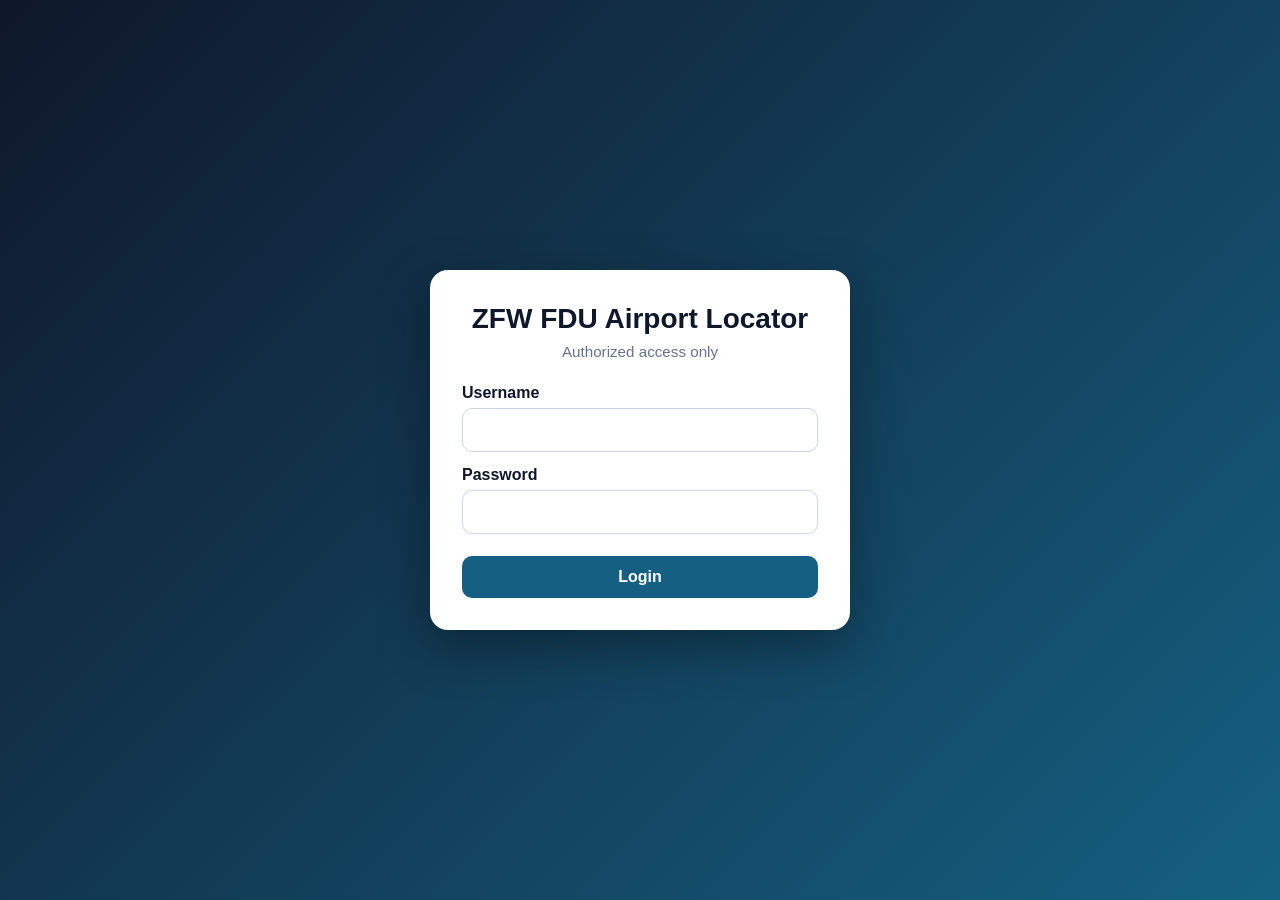
==== index.html @ 4565cf15 "Add files via upload" ====
<!DOCTYPE html>
<html lang="en">
<head>
  <meta charset="UTF-8" />
  <meta name="viewport" content="width=device-width, initial-scale=1.0" />
  <title>ZFW FDU Airport Locator</title>
  <link rel="stylesheet" href="style.css" />
  <style>
    #loginPage {
      min-height: 100vh;
      display: flex;
      align-items: center;
      justify-content: center;
      padding: 24px;
      background: linear-gradient(135deg, #0f172a 0%, #156082 100%);
      font-family: Arial, Helvetica, sans-serif;
    }

    .login-card {
      width: 100%;
      max-width: 420px;
      background: #ffffff;
      border-radius: 18px;
      box-shadow: 0 18px 50px rgba(0, 0, 0, 0.35);
      padding: 32px;
    }

    .login-card h1 {
      margin: 0 0 8px;
      font-size: 1.75rem;
      line-height: 1.2;
      color: #0f172a;
      text-align: center;
    }

    .login-card p {
      margin: 0 0 24px;
      color: #64748b;
      text-align: center;
      font-size: 0.95rem;
    }

    .login-card label {
      display: block;
      font-weight: 700;
      margin: 14px 0 6px;
      color: #0f172a;
    }

    .login-card input {
      width: 100%;
      padding: 12px 14px;
      border: 1px solid #cbd5e1;
      border-radius: 10px;
      font-size: 1rem;
      box-sizing: border-box;
    }

    .login-card input:focus {
      outline: 3px solid rgba(21, 96, 130, 0.22);
      border-color: #156082;
    }

    .login-card button {
      width: 100%;
      margin-top: 22px;
      padding: 12px 14px;
      border: 0;
      border-radius: 10px;
      background: #156082;
      color: #ffffff;
      font-size: 1rem;
      font-weight: 700;
      cursor: pointer;
    }

    .login-card button:hover {
      filter: brightness(0.94);
    }

    #loginError {
      display: none;
      margin-top: 14px;
      color: #b91c1c;
      font-weight: 700;
      text-align: center;
    }

    #appContent {
      display: none;
    }

    .logout-button {
      border: 1px solid rgba(255, 255, 255, 0.35);
      border-radius: 8px;
      background: rgba(255, 255, 255, 0.12);
      color: #ffffff;
      font-size: 0.85rem;
      font-weight: 700;
      padding: 7px 10px;
      cursor: pointer;
    }

    .logout-button:hover {
      background: rgba(255, 255, 255, 0.22);
    }

    .topbar-actions {
      display: flex;
      align-items: center;
      gap: 12px;
    }
  </style>

  <style>
    /* Compact operational layout so the map remains visible with less scrolling. */
    .app {
      padding-top: 12px !important;
      padding-bottom: 12px !important;
    }

    .search-row {
      gap: 8px !important;
      margin-bottom: 10px !important;
    }

    .search-row label {
      font-size: 0.82rem !important;
    }

    #airportInput {
      min-height: 34px !important;
      padding: 6px 10px !important;
      font-size: 1rem !important;
    }

    .grid {
      gap: 8px !important;
      align-items: stretch !important;
    }

    .card {
      padding: 8px 10px !important;
      min-height: 58px !important;
    }

    .card-title {
      font-size: 0.72rem !important;
      line-height: 1.1 !important;
      margin-bottom: 4px !important;
    }

    .card-value {
      font-size: 1rem !important;
      line-height: 1.15 !important;
    }

    .airport-name-card,
    .nearest-weather-card {
      min-height: 54px !important;
    }

    .map-card {
      min-height: 280px !important;
    }

    #zfwMap {
      max-height: 260px !important;
    }

    .correction-tools {
      margin-top: 6px !important;
    }

    .correction-tools button {
      padding: 7px 10px !important;
      font-size: 0.85rem !important;
    }
  </style>


  <style>
    /* Readability/layout adjustment: slightly larger output boxes while keeping the map visible. */
    .card {
      padding: 10px 12px !important;
      min-height: 66px !important;
    }
    .card-title {
      font-size: 0.78rem !important;
      margin-bottom: 5px !important;
    }
    .card-value {
      font-size: 1.08rem !important;
      line-height: 1.2 !important;
    }
    .airport-name-card,
    .nearest-weather-card {
      min-height: 62px !important;
    }
    .grid {
      gap: 9px !important;
    }
    .map-card {
      min-height: 285px !important;
    }
    #zfwMap {
      max-height: 265px !important;
    }
  </style>


  <style>
    .bottom-correction-zone {
      width: 100% !important;
      margin-top: 18px !important;
      margin-bottom: 10px !important;
      display: flex !important;
      justify-content: center !important;
      align-items: center !important;
      clear: both !important;
    }

    .bottom-correction-zone .correction-tools {
      width: 100% !important;
      display: flex !important;
      justify-content: center !important;
      align-items: center !important;
      gap: 16px !important;
      flex-wrap: wrap !important;
      margin: 0 !important;
    }

    .bottom-correction-zone .correction-tools button {
      width: 420px !important;
      min-width: 420px !important;
      max-width: 420px !important;
      height: 42px !important;
      min-height: 42px !important;
      padding: 0 18px !important;
      border: 0 !important;
      border-radius: 14px !important;
      color: #ffffff !important;
      font-family: inherit !important;
      font-size: 0.92rem !important;
      font-weight: 800 !important;
      line-height: 1 !important;
      text-align: center !important;
      display: inline-flex !important;
      align-items: center !important;
      justify-content: center !important;
      white-space: nowrap !important;
      box-sizing: border-box !important;
      cursor: pointer !important;
      box-shadow: none !important;
    }

    #amendAirportButton {
      background: #156082 !important;
    }

    #addPirepNavButton,
    #addNonZfwAirportButton {
      background: #64748b !important;
    }

    @media (max-width: 1450px) {
      .bottom-correction-zone .correction-tools button {
        width: 380px !important;
        min-width: 380px !important;
        max-width: 380px !important;
        font-size: 0.86rem !important;
      }
    }

    @media (max-width: 900px) {
      .bottom-correction-zone .correction-tools button {
        width: min(420px, 96vw) !important;
        min-width: 0 !important;
        max-width: 96vw !important;
      }
    }
  </style>


  <style>
    #omicPage {
      min-height: 100vh;
      display: none;
      background: var(--bg);
      color: var(--text);
      font-family: "Segoe UI", Arial, sans-serif;
    }

    .omic-app {
      padding: clamp(10px, 1.6vw, 22px) clamp(10px, 1.8vw, 24px) 18px;
    }

    .omic-output-grid {
      margin-top: 12px;
      display: grid;
      grid-template-columns: repeat(2, minmax(0, 1fr));
      gap: clamp(8px, 1.4vw, 20px);
      align-items: stretch;
    }

    .omic-output-grid .card {
      min-height: 112px;
    }

    .omic-quick-header {
      margin: 26px 0 14px;
      text-align: center;
      color: var(--cyan);
      font-size: clamp(18px, 2vw, 24px);
      font-weight: 900;
      letter-spacing: 0.5px;
    }

    .omic-quick-buttons {
      display: grid;
      grid-template-columns: repeat(4, minmax(0, 1fr));
      gap: 14px;
      align-items: stretch;
    }

    .omic-quick-buttons button,
    .omic-secondary-button {
      height: 46px;
      border: 0;
      border-radius: 14px;
      background: #64748b;
      color: #ffffff;
      font-family: inherit;
      font-size: 0.95rem;
      font-weight: 900;
      cursor: pointer;
    }

    .omic-quick-buttons button:hover,
    .omic-secondary-button:hover {
      filter: brightness(1.08);
    }

    #omicWipBox {
      display: none;
      margin-top: 16px;
      border: 1px solid var(--border);
      border-radius: 14px;
      background: var(--card);
      color: var(--amber);
      padding: 20px;
      text-align: center;
      font-size: 1.15rem;
      font-weight: 900;
    }


    /* OMIC sizing and highlight behavior */
    #omicInput {
      width: clamp(180px, 22vw, 280px) !important;
      height: 52px !important;
      min-height: 52px !important;
      padding: 8px 12px !important;
      font-size: 1.35rem !important;
      font-weight: 900 !important;
      letter-spacing: 1px !important;
    }

    #omicStatus {
      font-size: 1.05rem !important;
      font-weight: 900 !important;
    }

    #omicPage .search-row label {
      font-size: 1rem !important;
      font-weight: 900 !important;
    }

    .omic-output-grid .card {
      min-height: 112px !important;
      padding: 12px 14px !important;
    }

    .omic-output-grid .card-title {
      font-size: 0.82rem !important;
      line-height: 1.1 !important;
      margin-bottom: 7px !important;
    }

    .omic-output-grid .card-value {
      font-size: clamp(1.25rem, 2vw, 2rem) !important;
      line-height: 1.1 !important;
      font-weight: 900 !important;
    }

    .omic-green-highlight {
      border-color: var(--green) !important;
      box-shadow: 0 0 0 3px rgba(65, 209, 125, 0.32), 0 0 18px rgba(65, 209, 125, 0.30) !important;
    }

    .omic-green-highlight .card-title,
    .omic-green-highlight .card-value,
    .omic-green-text {
      color: var(--green) !important;
    }

    .omic-red-highlight {
      border-color: var(--red) !important;
      box-shadow: 0 0 0 3px rgba(255, 75, 75, 0.28), 0 0 18px rgba(255, 75, 75, 0.24) !important;
    }

    .omic-red-highlight .card-title,
    .omic-red-highlight .card-value,
    .omic-red-text {
      color: var(--red) !important;
    }

    .omic-quick-buttons {
      grid-template-columns: repeat(5, minmax(0, 1fr)) !important;
      gap: 12px !important;
    }

    .omic-quick-buttons button {
      height: 54px !important;
      min-height: 54px !important;
      padding: 0 10px !important;
      font-size: clamp(0.76rem, 0.9vw, 0.95rem) !important;
      font-weight: 900 !important;
      white-space: nowrap !important;
    }

    @media(max-width: 1250px) {
      .omic-quick-buttons button {
        font-size: 0.72rem !important;
        padding: 0 6px !important;
      }
    }


    .omic-reference-grid {
      display: grid;
      grid-template-columns: repeat(2, minmax(0, 1fr));
      gap: 16px;
      text-align: left;
    }

    .omic-reference-panel {
      border: 1px solid var(--border);
      border-radius: 14px;
      background: #101820;
      padding: 18px;
      min-height: 120px;
    }

    .omic-reference-panel h3 {
      margin: 0 0 14px;
      color: var(--cyan);
      font-size: 1.25rem;
      font-weight: 900;
      text-align: center;
      letter-spacing: 0.4px;
      text-decoration: underline;
      text-underline-offset: 4px;
    }

    .omic-reference-panel ul {
      margin: 0;
      padding-left: 22px;
      color: var(--text);
      font-size: 1rem;
      line-height: 1.45;
      font-weight: 700;
    }

    .omic-reference-panel li {
      margin-bottom: 12px;
    }

    .omic-reference-panel li:last-child {
      margin-bottom: 0;
    }

    @media(max-width: 800px) {
      .omic-reference-grid {
        grid-template-columns: 1fr;
      }
    }

    @media(max-width: 900px) {
      .omic-output-grid {
        grid-template-columns: 1fr;
      }

      .omic-quick-buttons {
        grid-template-columns: repeat(2, minmax(0, 1fr));
      }
    }

    @media(max-width: 520px) {
      .omic-quick-buttons {
        grid-template-columns: 1fr;
      }
    }
  </style>

</head>
<body>
  <section id="loginPage">
    <form class="login-card" id="loginForm" autocomplete="off">
      <h1>ZFW FDU Airport Locator</h1>
      <p>Authorized access only</p>

      <label for="username">Username</label>
      <input id="username" name="username" type="text" autocomplete="username" required />

      <label for="password">Password</label>
      <input id="password" name="password" type="password" autocomplete="current-password" required />

      <button type="submit">Login</button>
      <div id="loginError">Invalid username or password.</div>
    </form>
  </section>
  <section id="omicPage">
    <header class="topbar">
      <div class="title">ZFW OM FD OPS</div>
      <div class="topbar-actions">
        <div id="omicZuluClock" class="zulu-clock">--:--:--Z</div>
        <button type="button" id="omicLogoutButton" class="logout-button">Logout</button>
      </div>
    </header>

    <main class="omic-app">
      <section class="search-row">
        <label for="omicInput">AIRPORT/NAVAID/WAYPOINT</label>
        <input id="omicInput" type="text" autocomplete="off" maxlength="5" />
        <div id="omicStatus" class="status">Ready</div>
      </section>

      <section class="omic-output-grid">
        <div id="omicSectorCard" class="card">
          <div class="card-title">SECTOR TO CALL FOR CLEARANCE</div>
          <div id="omicSector" class="card-value">—</div>
        </div>

        <div id="omicAppCard" class="card">
          <div class="card-title">APPROACH TO CALL FOR CLEARANCE</div>
          <div id="omicApp" class="card-value">—</div>
        </div>

        <div id="omicAreaCard" class="card">
          <div class="card-title">AREA</div>
          <div id="omicArea" class="card-value">—</div>
        </div>

        <div id="omicWeatherCard" class="card">
          <div class="card-title">METAR (SA Identifier) for PIREP Entry</div>
          <div id="omicWeather" class="card-value">—</div>
        </div>
      </section>

      <h2 class="omic-quick-header">Quick References</h2>

      <section class="omic-quick-buttons" aria-label="OMIC quick references buttons">
        <button type="button" data-omic-wip="PIREPs">PIREPs</button>
        <button type="button" data-omic-wip="CLEARANCE DELIVERY">CLEARANCE DELIVERY</button>
        <button type="button" data-omic-wip="FLIGHT PLAN AMENDMENT">FLIGHT PLAN AMENDMENT</button>
        <button type="button" data-omic-wip="D-NOTAMs">D-NOTAMs</button>
        <button type="button" data-omic-wip="ALNOT/INREQ">ALNOT/INREQ</button>
      </section>

      <div id="omicWipBox">WIP</div>
    </main>
  </section>

  <div id="appContent">
    <header class="topbar">
      <div class="title">ZFW FDU OPERATIONAL AIRPORT LOOKUP</div>
      <div class="topbar-actions">
        <div id="zuluClock" class="zulu-clock">--:--:--Z</div>
        <button type="button" id="logoutButton" class="logout-button">Logout</button>
      </div>
    </header>

    <main class="app">
      <section class="search-row">
        <label for="airportInput">AIRPORT IDENTIFIER</label>
        <input id="airportInput" type="text" autocomplete="off" autofocus maxlength="5" />
        <div id="status" class="status">Ready</div>
      </section>

      <section class="grid">
        <div id="sectorCard" class="card"><div class="card-title">SECTOR</div><div id="sector" class="card-value">—</div></div>
        <div id="areaCard" class="card"><div class="card-title">AREA</div><div id="area" class="card-value">—</div></div>
        <div id="approachCard" class="card"><div class="card-title">APPROACH TO CALL FOR CLEARANCE</div><div id="approach" class="card-value">—</div></div>
        <div id="vscsCard" class="card"><div class="card-title">APP VSCS</div><div id="vscs" class="card-value">—</div></div>
        <div id="contactCard" class="card"><div class="card-title">APP CONTACT</div><div id="contact" class="card-value">—</div></div>
        <div id="hoursCard" class="card"><div class="card-title">APP HOURS</div><div id="hours" class="card-value">—</div></div>
        <div id="airportNameCard" class="card airport-name-card"><div class="card-title">AIRPORT/NAVAID NAME</div><div id="airportName" class="card-value">—</div></div>
        <div id="nearestWeatherCard" class="card nearest-weather-card"><div class="card-title">NEAREST WX STATION</div><div id="nearestWeather" class="card-value">—</div></div>
        <div id="mapCard" class="card map-card"><div class="card-title">ZFW ARTCC AIRSPACE</div><canvas id="zfwMap"></canvas></div>
      </section>

      <section id="bottomCorrectionZone" class="bottom-correction-zone" aria-label="Correction tools">
        <div id="correctionTools" class="correction-tools">
          <button type="button" id="amendAirportButton">Add/Amend Airport</button>
          <button type="button" id="addPirepNavButton" class="secondary">Add/Amend Waypoint/Navaid for PIREP</button>
          <button type="button" id="addNonZfwAirportButton" class="secondary">Add Non-ZFW Airport</button>
        </div>
      </section>
    </main>
  </div>


  <script>
    const ZFW_APP_SCRIPTS = [
      "airport_data.js",
      "zfw_nav_data.js",
      "zfw_supplemental_navaids.js",
      "zfw_supplemental_waypoints.js",
      "zfw_weather_stations.js",
      "zfw_adjacent_artcc_airports.js",
      "zfw_adjacent_artcc_lookup.js",
      "firebase_config.js",
      "zfw_firestore_shared.js",
      "airport_corrections.js",
      "app.js",
      "zfw_weather_nav_lookup.js"
    ];

    let zfwScriptsLoaded = false;

    function loadScriptSequentially(src) {
      return new Promise(function (resolve, reject) {
        const existing = document.querySelector('script[data-zfw-dynamic="' + src + '"]');
        if (existing) {
          resolve();
          return;
        }

        const script = document.createElement("script");
        script.src = src + "?v=" + Date.now();
        script.dataset.zfwDynamic = src;
        script.onload = resolve;
        script.onerror = function () {
          reject(new Error("Failed to load " + src));
        };
        document.body.appendChild(script);
      });
    }

    async function loadZfwAppScriptsAfterLogin() {
      if (zfwScriptsLoaded) {
        if (window.ZFW_START_FIREBASE) {
          window.ZFW_START_FIREBASE();
        }
        return;
      }

      zfwScriptsLoaded = true;

      const status = document.getElementById("status");
      for (const src of ZFW_APP_SCRIPTS) {
        if (status) status.textContent = "Loading " + src;
        console.log("Loading", src);
        await loadScriptSequentially(src);
      }
      if (window.ZFW_START_FIREBASE) {
        if (status) status.textContent = "Loading shared updates...";
        try {
          await window.ZFW_START_FIREBASE();
        } catch (error) {
          console.warn("Shared updates failed to start:", error);
        }
      }

      if (status) status.textContent = "Ready";

      const airportInput = document.getElementById("airportInput");
      if (airportInput) {
        airportInput.focus();
        airportInput.dispatchEvent(new Event("input", { bubbles: true }));
      }

      if (window.ZFW_UPDATE_NEAREST_WX) {
        setTimeout(window.ZFW_UPDATE_NEAREST_WX, 0);
        setTimeout(window.ZFW_UPDATE_NEAREST_WX, 250);
      }
    }
  </script>

  <script>
    (function () {
      let omicInitialized = false;
      let omicClearTimer = null;

      function normalizeOmicIdent(value) {
        return String(value || "").trim().toUpperCase().replace(/[^A-Z0-9]/g, "");
      }

      function omicBaseAirportIdent(value) {
        const ident = normalizeOmicIdent(value);
        if (ident.length === 4 && ident.startsWith("K")) return ident.slice(1);
        return ident;
      }

      function omicAirportRecordForSameIdent(value) {
        const records = (window.AIRPORT_DATA && window.AIRPORT_DATA.records) || {};
        const ident = omicBaseAirportIdent(value);

        if (!/^[A-Z0-9]{3}$/.test(ident)) return null;

        const kIdent = "K" + ident;
        if (records[kIdent] && isAirportRecord(records[kIdent])) return records[kIdent];
        if (records[ident] && isAirportRecord(records[ident])) return records[ident];

        return null;
      }

      function omicNavRecordExistsForSameIdent(value) {
        const records = (window.AIRPORT_DATA && window.AIRPORT_DATA.records) || {};
        const navSources = Object.assign(
          {},
          window.ZFW_NAV_DATA || {},
          window.ZFW_SUPPLEMENTAL_NAVAIDS || {},
          window.ZFW_SUPPLEMENTAL_WAYPOINTS || {}
        );
        const ident = omicBaseAirportIdent(value);

        if (!/^[A-Z0-9]{3}$/.test(ident)) return false;

        if (navSources[ident] || navSources["K" + ident]) return true;
        return Boolean(records[ident] && isNavRecord(records[ident]));
      }

      function omicIsSharedAirportNavIdent(value) {
        return Boolean(omicAirportRecordForSameIdent(value) && omicNavRecordExistsForSameIdent(value));
      }

      function isCompleteOmicLookupInput(value) {
        const ident = normalizeOmicIdent(value);
        return /^[A-Z0-9]{3}$/.test(ident) || /^K[A-Z0-9]{3}$/.test(ident) || /^[A-Z0-9]{5}$/.test(ident);
      }

      function isNavRecord(record) {
        const type = String((record && (record.record_type || record.type)) || "").toUpperCase();
        return ["NAVAID", "WAYPOINT", "FIX", "VOR", "VORTAC", "NDB"].includes(type);
      }

      function isAirportRecord(record) {
        if (!record) return false;
        const type = String(record.record_type || record.type || "").toUpperCase();
        if (type === "AIRPORT") return true;
        if (isNavRecord(record)) return false;
        return Boolean(
          (Array.isArray(record.sectors) && record.sectors.length) ||
          (Array.isArray(record.apps) && record.apps.length) ||
          (Array.isArray(record.contacts) && record.contacts.length) ||
          (Array.isArray(record.hours) && record.hours.length)
        );
      }

      function splitOutput(items) {
        return (!items || !items.length) ? "—" : items.filter(Boolean).join("\n");
      }

      function formatSectorNameFirstToNumberFirst(value) {
        const text = String(value || "").trim();
        const match = text.match(/^([A-Z]{2,4})\s+(\d{2})$/);
        return match ? match[2] + " " + match[1] : text;
      }

      function splitSectorOutput(items) {
        return (!items || !items.length)
          ? "—"
          : items.filter(Boolean).map(formatSectorNameFirstToNumberFirst).join("\n");
      }

      function parseHours(hours) {
        const h = String(hours || "").trim().toUpperCase();
        const times = Array.from(h.matchAll(/(\d{4})-(\d{4})/g)).map(function (match) {
          return [match[1], match[2]];
        });
        if (!times.length) return [];

        let days = "ALL";
        if (h.includes("M-F")) days = "M-F";
        else if (h.includes("SU") && h.indexOf("SU") < h.indexOf(times[0][0])) days = "SU";

        const windows = [[days, times[0][0], times[0][1]]];
        if (times.length > 1) windows.push([h.includes("SU") ? "SU" : "ALL", times[1][0], times[1][1]]);

        return windows;
      }

      function militaryToMinutes(time) {
        const hours = Number(time.slice(0, 2));
        const minutes = Number(time.slice(2));
        return hours === 24 ? 1440 : hours * 60 + minutes;
      }

      function dayAllowed(days, now) {
        const day = now.getDay();
        if (days === "ALL") return true;
        if (days === "M-F") return day >= 1 && day <= 5;
        if (days === "SU") return day === 0;
        return true;
      }

      function isOpen(hours) {
        const windows = parseHours(hours);
        if (!windows.length) return false;

        const now = new Date();
        const current = now.getHours() * 60 + now.getMinutes();

        return windows.some(function (windowRange) {
          const days = windowRange[0];
          const start = windowRange[1];
          const end = windowRange[2];

          if (!dayAllowed(days, now)) return false;

          const startMinutes = militaryToMinutes(start);
          const endMinutes = militaryToMinutes(end);

          return endMinutes >= startMinutes
            ? current >= startMinutes && current <= endMinutes
            : current >= startMinutes || current <= endMinutes;
        });
      }


      function omicAppKey(appName) {
        return String(appName || "").toUpperCase().replace(/\s+APP\b/, "").split(/\s+/)[0].replace(/[^A-Z0-9]/g, "");
      }

      function omicContactSegments(contacts) {
        return (contacts || [])
          .flatMap(function (contact) { return String(contact || "").split(/\s+\/\s+/); })
          .map(function (segment) { return segment.trim(); })
          .filter(Boolean);
      }

      function findOmicAppHour(appName, hours, index) {
        const key = omicAppKey(appName);
        const list = hours || [];

        if (key) {
          const hit = list.find(function (hour) {
            return String(hour || "").toUpperCase().includes(key);
          });

          if (hit) return hit;
        }

        return list[index] || list[0] || "";
      }

      function findOmicAppContactSegment(appName, contacts, index) {
        const key = omicAppKey(appName);
        const segments = omicContactSegments(contacts);

        if (key) {
          const hit = segments.find(function (segment) {
            return String(segment || "").toUpperCase().includes(key);
          });

          if (hit) return hit;
        }

        return segments[index] || contacts[index] || contacts[0] || "";
      }

      function extractOmicVscsFromContact(text) {
        const match = String(text || "").match(/VSCS\s*:?\s*([0-9]{3}\s*\([0-9]{2}\))/i);
        return match ? match[1].trim() : "";
      }

      function extractOmicPhoneFromContact(text) {
        const str = String(text || "");
        const tel = str.match(/(?:TEL|PHONE|CD\s*PHONE)\s*:?\s*((?:\(\d{3}\)\s*)?\d{3}[-\s]?\d{4})/i);
        if (tel) return tel[1].trim();

        const phone = str.match(/(\(\d{3}\)\s*\d{3}[-\s]?\d{4})/);
        return phone ? phone[1].trim() : "";
      }

      function buildOmicApproachDetails(apps, vscs, contacts, hours) {
        let anyOpen = false;
        let anyClosed = false;
        const approachLines = [];

        (apps || []).forEach(function (appName, index) {
          const hour = findOmicAppHour(appName, hours, index);
          const open = isOpen(hour || "");
          const contact = findOmicAppContactSegment(appName, contacts, index);
          const vscsValue = extractOmicVscsFromContact(contact) || vscs[index] || "";
          const phoneValue = extractOmicPhoneFromContact(contact) || extractOmicPhoneFromContact(contacts[index] || "");

          if (open) {
            anyOpen = true;
            approachLines.push([appName, vscsValue ? "VSCS: " + vscsValue : "", phoneValue ? "CD Phone: " + phoneValue : ""].filter(Boolean).join("\n"));
          } else {
            anyClosed = true;
            approachLines.push(appName + " CLOSED");
          }
        });

        return {
          appIsOpen: anyOpen,
          anyClosed: anyClosed,
          approachValue: approachLines.filter(Boolean).join("\n")
        };
      }

      function toRad(deg) {
        return deg * Math.PI / 180;
      }

      function distanceNm(lat1, lon1, lat2, lon2) {
        const earthRadiusNm = 3440.065;
        const dLat = toRad(lat2 - lat1);
        const dLon = toRad(lon2 - lon1);
        const rLat1 = toRad(lat1);
        const rLat2 = toRad(lat2);

        const h =
          Math.sin(dLat / 2) * Math.sin(dLat / 2) +
          Math.cos(rLat1) * Math.cos(rLat2) *
          Math.sin(dLon / 2) * Math.sin(dLon / 2);

        return 2 * earthRadiusNm * Math.atan2(Math.sqrt(h), Math.sqrt(1 - h));
      }

      function nearestWeather(record) {
        if (!record) return "—";

        const lat = Number(record.lat);
        const lon = Number(record.lon);
        const stations = window.ZFW_WEATHER_STATIONS || [];

        // Prefer an actual nearest-station calculation any time coordinates exist.
        // Stored nearest_wx values are only a fallback for records without usable coordinates.
        if (Number.isFinite(lat) && Number.isFinite(lon) && stations.length) {
          let best = null;

          stations.forEach(function (station) {
            const stationLat = Number(station.lat);
            const stationLon = Number(station.lon);
            if (!Number.isFinite(stationLat) || !Number.isFinite(stationLon)) return;

            const nm = distanceNm(lat, lon, stationLat, stationLon);
            if (!best || nm < best.distanceNm) {
              best = {
                id: normalizeOmicIdent(station.id),
                distanceNm: nm
              };
            }
          });

          if (best) return best.id;
        }

        if (record.nearest_wx) {
          return normalizeOmicIdent(record.nearest_wx);
        }

        return "—";
      }

      function getAdjacentRecord(ident) {
        const store = window.ZFW_ADJACENT_ARTCC_AIRPORTS || {};
        const airports = store.airports || {};
        const clean = normalizeOmicIdent(ident);
        const aliases = [];

        if (/^K[A-Z0-9]{3}$/.test(clean)) {
          aliases.push(clean, clean.slice(1));
        } else if (/^[A-Z0-9]{3}$/.test(clean)) {
          aliases.push(clean, "K" + clean);
        }

        for (let i = 0; i < aliases.length; i += 1) {
          const alias = aliases[i];
          if (airports[alias]) {
            return {
              ident: alias.startsWith("K") ? alias.slice(1) : alias,
              record: airports[alias]
            };
          }
        }

        return null;
      }

      function getOmicRecord(input) {
        const ident = normalizeOmicIdent(input);
        const records = (window.AIRPORT_DATA && window.AIRPORT_DATA.records) || {};
        const navSources = Object.assign(
          {},
          window.ZFW_NAV_DATA || {},
          window.ZFW_SUPPLEMENTAL_NAVAIDS || {},
          window.ZFW_SUPPLEMENTAL_WAYPOINTS || {}
        );

        if (!ident || ident.length < 3) return null;

        if (/^K[A-Z0-9]{3}$/.test(ident)) {
          const stripped = ident.slice(1);
          if (records[ident] && isAirportRecord(records[ident])) return { ident: stripped, record: records[ident], adjacent: false };
          if (records[stripped]) return { ident: stripped, record: records[stripped], adjacent: false };
          if (navSources[stripped]) return { ident: stripped, record: navSources[stripped], adjacent: false };
        }

        if (/^[A-Z0-9]{3}$/.test(ident)) {
          const kIdent = "K" + ident;
          if (records[kIdent] && isAirportRecord(records[kIdent])) return { ident: ident, record: records[kIdent], adjacent: false };
          if (records[ident] && isAirportRecord(records[ident])) return { ident: ident, record: records[ident], adjacent: false };
          if (records[ident]) return { ident: ident, record: records[ident], adjacent: false };
          if (navSources[ident]) return { ident: ident, record: navSources[ident], adjacent: false };

          const adjacent = getAdjacentRecord(ident);
          if (adjacent) return { ident: adjacent.ident, record: adjacent.record, adjacent: true };
        }

        if (records[ident]) return { ident: ident, record: records[ident], adjacent: false };
        if (navSources[ident]) return { ident: ident, record: navSources[ident], adjacent: false };

        return null;
      }

      function setOmicText(id, value) {
        const el = document.getElementById(id);
        if (el) el.textContent = value || "—";
      }

      function setOmicStatus(text, color) {
        const status = document.getElementById("omicStatus");
        if (!status) return;

        status.textContent = text;
        status.style.color = color || "";
      }

      function clearOmicHighlights() {
        ["omicSector", "omicApp", "omicArea", "omicWeather"].forEach(function (id) {
          const value = document.getElementById(id);
          const card = value ? value.closest(".card") : null;

          if (value) {
            value.classList.remove("omic-green-text", "omic-red-text");
            value.style.color = "";
          }

          if (card) {
            card.classList.remove("omic-green-highlight", "omic-red-highlight");
            card.style.borderColor = "";
            card.style.boxShadow = "";

            const title = card.querySelector(".card-title");
            if (title) title.style.color = "";
          }
        });
      }

      function highlightOmicBox(valueId, color) {
        const value = document.getElementById(valueId);
        const card = value ? value.closest(".card") : null;
        if (!value || !card) return;

        const title = card.querySelector(".card-title");

        if (color === "red") {
          value.classList.add("omic-red-text");
          card.classList.add("omic-red-highlight");
          value.style.color = "var(--red)";
          card.style.borderColor = "var(--red)";
          card.style.boxShadow = "0 0 0 3px rgba(255, 75, 75, 0.28), 0 0 18px rgba(255, 75, 75, 0.24)";
          if (title) title.style.color = "var(--red)";
          return;
        }

        value.classList.add("omic-green-text");
        card.classList.add("omic-green-highlight");
        value.style.color = "var(--green)";
        card.style.borderColor = "var(--green)";
        card.style.boxShadow = "0 0 0 3px rgba(65, 209, 125, 0.32), 0 0 18px rgba(65, 209, 125, 0.30)";
        if (title) title.style.color = "var(--green)";
      }

      function clearOmicOutputs() {
        setOmicText("omicSector", "—");
        setOmicText("omicApp", "—");
        setOmicText("omicArea", "—");
        setOmicText("omicWeather", "—");
        clearOmicHighlights();
      }

      function scheduleOmicClear() {
        const input = document.getElementById("omicInput");
        if (!input) return;

        if (omicClearTimer) clearTimeout(omicClearTimer);
        omicClearTimer = setTimeout(function () {
          input.value = "";
          input.focus();
        }, 1000);
      }

      function runOmicLookup() {
        const input = document.getElementById("omicInput");
        if (!input) return;

        const raw = input.value;
        const upper = raw.toUpperCase();

        if (raw !== upper) input.value = upper;

        const searched = normalizeOmicIdent(upper);

        if (!searched) return;

        if (searched.length < 3) {
          clearOmicOutputs();
          setOmicStatus("Ready", "");
          return;
        }

        if (!isCompleteOmicLookupInput(searched)) {
          return;
        }

        const result = getOmicRecord(searched);

        if (!result) {
          clearOmicOutputs();
          setOmicStatus(searched + " not found", "var(--red)");
          scheduleOmicClear();
          return;
        }

        const record = result.record || {};
        clearOmicHighlights();

        const sectors = record.sectors || [];
        const areas = record.areas || [];
        const apps = record.apps || [];
        const vscs = record.vscs || [];
        const contacts = record.contacts || [];
        const hours = record.hours || [];
        const navRecord = isNavRecord(record);

        if (result.adjacent) {
          const center = record.center || "—";
          setOmicText("omicSector", "Outside ZFW");
          setOmicText("omicApp", center + " Flight Data Number: " + (record.fdcd || "—"));
          setOmicText("omicArea", center);
          setOmicText("omicWeather", "—");
          highlightOmicBox("omicApp", "green");
          setOmicStatus(searched + " found", "var(--amber)");
          scheduleOmicClear();
          return;
        }

        setOmicText("omicSector", splitSectorOutput(sectors));

        if (apps.length) {
          const appDetails = buildOmicApproachDetails(apps, vscs, contacts, hours);
          setOmicText("omicApp", appDetails.approachValue || "—");

          if (appDetails.appIsOpen) {
            highlightOmicBox("omicApp", "green");
          } else {
            highlightOmicBox("omicApp", "red");
          }
        } else {
          setOmicText("omicApp", "—");
        }

        setOmicText("omicArea", splitOutput(areas));

        if (omicIsSharedAirportNavIdent(searched)) {
          setOmicText("omicWeather", omicBaseAirportIdent(searched));
        } else {
          setOmicText("omicWeather", nearestWeather(record));

          if (navRecord) {
            highlightOmicBox("omicWeather", "green");
          }
        }

        if (!navRecord && !apps.length) {
          highlightOmicBox("omicSector", "green");
        }

        setOmicStatus(searched + " found", "var(--amber)");
        scheduleOmicClear();
      }

      function updateOmicZuluClock() {
        const clock = document.getElementById("omicZuluClock");
        if (clock) clock.textContent = new Date().toISOString().slice(11, 19) + "Z";
      }

      function initOmicEvents() {
        if (omicInitialized) return;
        omicInitialized = true;

        const input = document.getElementById("omicInput");
        if (input) {
          input.addEventListener("input", runOmicLookup);
          input.addEventListener("keydown", function (event) {
            if (event.key === "Enter") {
              runOmicLookup();
              input.select();
              event.preventDefault();
            }
          });
        }

        document.querySelectorAll("[data-omic-wip]").forEach(function (button) {
          button.addEventListener("click", function () {
            const box = document.getElementById("omicWipBox");
            if (!box) return;

            const section = button.getAttribute("data-omic-wip");

            if (section === "PIREPs") {
              box.innerHTML = ''
                + '<div class="omic-reference-grid">'
                + '<section class="omic-reference-panel">'
                + '<h3>Routine (UA)</h3>'
                + '<ul>'
                + '<li>Enter the PIREP into the AISR fields as received through ERIDS. Airports can be entered as the 3 letter identifier. Do not add radial/dme to the METAR field.</li>'
                + '<li>Use the search function if the controller used a navaid/waypoint in the PIREP to show the nearest weather station needed for the METAR field. Do not add radial/dme to the search bar.</li>'
                + '<li>Use "Tab" key to move to the next line quickly.</li>'
                + '</ul>'
                + '</section>'
                + '<section class="omic-reference-panel">'
                + '<h3>Urgent (UUA)</h3>'
                + '</section>'
                + '</div>';
              box.style.display = "block";
              return;
            }

            box.textContent = section + " — WIP";
            box.style.display = "block";
          });
        });

        setInterval(updateOmicZuluClock, 1000);
        updateOmicZuluClock();
      }

      window.ZFW_INIT_OMIC_VIEW = function () {
        const input = document.getElementById("omicInput");
        const status = document.getElementById("omicStatus");

        if (status) {
          status.textContent = "Loading OMIC database...";
          status.style.color = "var(--amber)";
        }

        const load = typeof loadZfwAppScriptsAfterLogin === "function"
          ? loadZfwAppScriptsAfterLogin()
          : Promise.resolve();

        load
          .then(function () {
            initOmicEvents();
            clearOmicOutputs();

            if (status) {
              status.textContent = "Ready";
              status.style.color = "";
            }

            if (input) input.focus();
          })
          .catch(function (error) {
            console.error(error);
            if (status) {
              status.textContent = "OMIC database failed to load";
              status.style.color = "var(--red)";
            }
          });
      };
    })();
  </script>


  <script>
    const SESSION_KEY = "zfwAirportLocatorLoggedIn";
    const SESSION_ROLE_KEY = "zfwAirportLocatorRole";

    const loginPage = document.getElementById("loginPage");
    const omicPage = document.getElementById("omicPage");
    const appContent = document.getElementById("appContent");
    const loginForm = document.getElementById("loginForm");
    const loginError = document.getElementById("loginError");
    const logoutButton = document.getElementById("logoutButton");
    const omicLogoutButton = document.getElementById("omicLogoutButton");

    function hideAllPages() {
      loginPage.style.display = "none";
      omicPage.style.display = "none";
      appContent.style.display = "none";
    }

    function showApp() {
      hideAllPages();
      appContent.style.display = "block";

      const airportInput = document.getElementById("airportInput");
      if (airportInput) {
        airportInput.focus();
      }

      if (typeof loadZfwAppScriptsAfterLogin === "function") {
        loadZfwAppScriptsAfterLogin().catch(function (error) {
          console.error(error);
          alert("The app scripts failed to load. Check GitHub Pages file names and browser console.");
        });
      }
    }

    function showOmic() {
      hideAllPages();
      omicPage.style.display = "block";

      if (typeof window.ZFW_INIT_OMIC_VIEW === "function") {
        window.ZFW_INIT_OMIC_VIEW();
      }
    }

    function showLogin() {
      hideAllPages();
      loginPage.style.display = "flex";
    }

    function logout() {
      sessionStorage.removeItem(SESSION_KEY);
      sessionStorage.removeItem(SESSION_ROLE_KEY);
      document.getElementById("username").value = "";
      document.getElementById("password").value = "";
      showLogin();
    }

    function routeBySavedSession() {
      const loggedIn = sessionStorage.getItem(SESSION_KEY) === "true";
      const role = sessionStorage.getItem(SESSION_ROLE_KEY);

      if (!loggedIn) {
        showLogin();
        return;
      }

      if (role === "OMIC") {
        showOmic();
        return;
      }

      if (role === "FDCS") {
        showApp();
        return;
      }

      logout();
    }

    routeBySavedSession();

    loginForm.addEventListener("submit", function (event) {
      event.preventDefault();

      const username = document.getElementById("username").value.trim().toUpperCase();
      const password = document.getElementById("password").value;

      if (username === "ZFW" && password === "ZFWCD") {
        sessionStorage.setItem(SESSION_KEY, "true");
        sessionStorage.setItem(SESSION_ROLE_KEY, "FDCS");
        loginError.style.display = "none";
        showApp();
        return;
      }

      if (username === "ZFWOM" && password === "ZFWOM") {
        sessionStorage.setItem(SESSION_KEY, "true");
        sessionStorage.setItem(SESSION_ROLE_KEY, "OMIC");
        loginError.style.display = "none";
        showOmic();
        return;
      }

      sessionStorage.removeItem(SESSION_KEY);
      sessionStorage.removeItem(SESSION_ROLE_KEY);
      loginError.style.display = "block";
    });

    logoutButton.addEventListener("click", logout);
    omicLogoutButton.addEventListener("click", logout);
  </script>

</body>

</html>
---- style.css ----
:root{
  --bg:#071014;--card:#14202a;--border:#2d4052;--header:#071722;
  --text:#edf5fb;--muted:#9fb0bf;--cyan:#66c8ff;--amber:#ffd166;
  --green:#41d17d;--red:#ff4b4b;
}
*{box-sizing:border-box}
html,body{margin:0;min-height:100%;background:var(--bg);color:var(--text);font-family:"Segoe UI",Arial,sans-serif}
body{overflow:auto}
.topbar{
  min-height:72px;background:var(--header);display:flex;align-items:center;justify-content:space-between;
  padding:12px 22px;border-bottom:1px solid #203140;gap:14px
}
.title{color:var(--cyan);font-size:clamp(18px,2.2vw,26px);font-weight:800;letter-spacing:.5px;line-height:1.1}
.zulu-clock{color:var(--amber);font-family:Consolas,"Courier New",monospace;font-size:clamp(20px,2.5vw,30px);font-weight:800;white-space:nowrap}
.app{padding:clamp(10px,1.6vw,22px) clamp(10px,1.8vw,24px) 14px}
.search-row{display:flex;align-items:center;gap:12px;min-height:50px;flex-wrap:wrap}
.search-row label{color:var(--muted);font-size:clamp(11px,1.2vw,13px);font-weight:800;letter-spacing:.5px}
#airportInput{
  width:clamp(120px,18vw,190px);height:44px;background:#101820;color:var(--text);border:1px solid var(--border);
  outline:none;font-size:clamp(22px,3vw,30px);font-weight:800;text-align:center;letter-spacing:1px;border-radius:8px;caret-color:var(--cyan)
}
#airportInput:focus{border-color:var(--cyan);box-shadow:0 0 0 2px rgba(110,198,255,.16)}
.status{color:var(--muted);font-size:clamp(11px,1.2vw,14px);font-weight:800}
.grid{
  margin-top:12px;
  display:grid;
  grid-template-columns:repeat(3,minmax(0,1fr));
  gap:clamp(8px,1.4vw,20px);
  align-items:stretch;
}
.card{
  background:linear-gradient(180deg,#182735,#14202a);border:1px solid rgba(118,145,169,.30);border-radius:16px;
  padding:clamp(10px,1.4vw,18px);min-width:0;overflow:hidden;min-height:clamp(92px,17vh,170px);
  box-shadow:0 12px 28px rgba(0,0,0,.18),inset 0 1px 0 rgba(255,255,255,.035)
}
.card.primary{border:3px solid var(--amber);box-shadow:0 0 14px rgba(255,209,102,.20)}
.card-title{color:var(--muted);font-size:clamp(10px,1.1vw,13px);font-weight:800;letter-spacing:.7px;margin-bottom:8px}
.card-value{
  white-space:pre-line;font-size:clamp(18px,2.4vw,31px);line-height:1.15;font-weight:800;color:var(--text);
  overflow-wrap:anywhere
}
.airport-name-card{grid-column:span 2;min-height:clamp(90px,14vh,150px)}
.map-card{padding:clamp(8px,1.2vw,14px);min-height:clamp(180px,32vh,300px)}
#zfwMap{display:block;width:100%;height:calc(100% - 24px);min-height:150px;background:#0f1720;border-radius:10px}
.red-text{color:var(--red)!important}.green-text{color:var(--green)!important}.amber-text{color:var(--amber)!important}.cyan-text{color:var(--cyan)!important}

/* Half-screen or tablet portrait */
@media(max-width:1000px){
  .grid{grid-template-columns:repeat(2,minmax(0,1fr))}
  .airport-name-card{grid-column:span 1}
  .map-card{grid-column:span 1;min-height:240px}
}

/* Quarter-screen / narrow Chrome window */
@media(max-width:720px){
  .topbar{min-height:58px;padding:8px 12px}
  .title{font-size:18px}
  .zulu-clock{font-size:20px}
  .app{padding:8px}
  .search-row{gap:8px;min-height:44px}
  #airportInput{height:38px;width:120px;font-size:22px}
  .grid{grid-template-columns:repeat(2,minmax(0,1fr));gap:8px;margin-top:8px}
  .card{border-radius:9px;padding:9px;min-height:86px}
  .card-title{font-size:10px;margin-bottom:5px}
  .card-value{font-size:clamp(15px,3.7vw,20px);line-height:1.1}
  .map-card{grid-column:span 2;min-height:190px}
  .airport-name-card{grid-column:span 2;min-height:78px}
  #zfwMap{min-height:155px}
}

/* Very small side-by-side pane */
@media(max-width:520px){
  .grid{grid-template-columns:1fr}
  .map-card,.airport-name-card{grid-column:span 1}
  .card{min-height:72px}
  .map-card{min-height:180px}
  .search-row label{width:100%}
}

/* Short windows, such as quarter-screen on low-res monitors */
@media(max-height:650px){
  .topbar{min-height:54px;padding-top:6px;padding-bottom:6px}
  .app{padding-top:8px}
  .search-row{min-height:40px}
  #airportInput{height:36px}
  .grid{gap:8px;margin-top:8px}
  .card{min-height:68px;padding:8px}
  .card-title{margin-bottom:4px}
  .card-value{font-size:clamp(14px,2vw,21px)}
  .map-card{min-height:150px}
  #zfwMap{min-height:120px}
}
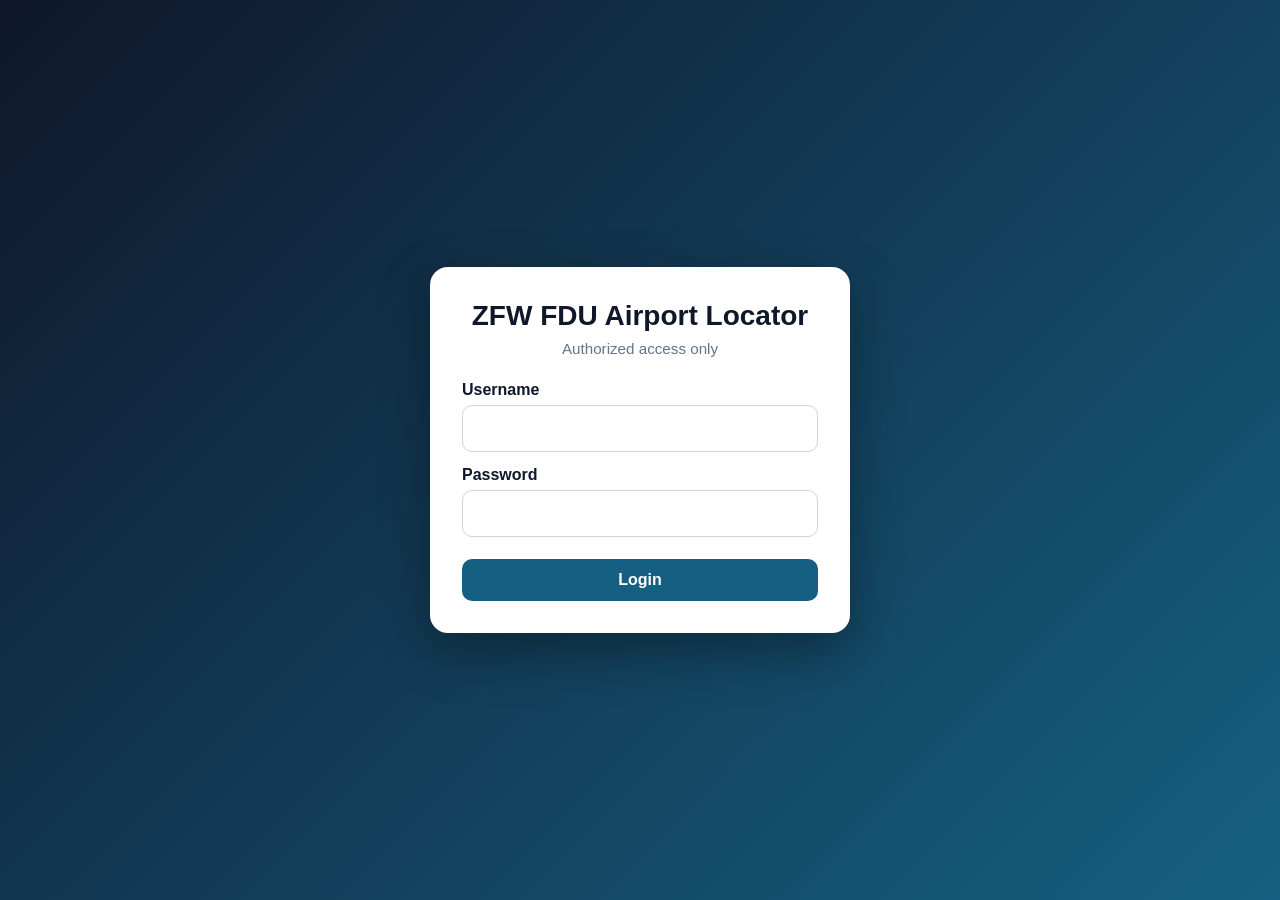
==== commit 5d7b53a5: "Add files via upload" ====
--- a/index.html
+++ b/index.html
@@ -52,7 +52,7 @@
       padding: 12px 14px;
       border: 1px solid #cbd5e1;
       border-radius: 10px;
-      font-size: 1rem;
+      font-size: 1.125rem;
       box-sizing: border-box;
     }
 
@@ -453,7 +453,7 @@
     }
 
     .omic-reference-panel h3 {
-      margin: 0 0 14px;
+      margin: 0 0 6px;
       color: var(--cyan);
       font-size: 1.25rem;
       font-weight: 900;
@@ -463,21 +463,59 @@
       text-underline-offset: 4px;
     }
 
+    .omic-reference-subheader {
+      margin: 0 0 14px;
+      color: var(--cyan);
+      font-size: 0.95rem;
+      font-weight: 800;
+      text-align: center;
+      letter-spacing: 0.25px;
+      text-decoration: none;
+    }
+
+    .omic-reference-panel h3.urgent,
+    .omic-reference-subheader.urgent {
+      color: var(--red);
+    }
+
     .omic-reference-panel ul {
       margin: 0;
       padding-left: 22px;
       color: var(--text);
-      font-size: 1rem;
+      font-size: 1.125rem !important;
       line-height: 1.45;
       font-weight: 700;
     }
 
     .omic-reference-panel li {
       margin-bottom: 12px;
+      min-height: 56px;
+    }
+
+    .omic-reference-panel li:nth-child(1),
+    .omic-reference-panel li:nth-child(2) {
+      min-height: 82px;
     }
 
     .omic-reference-panel li:last-child {
       margin-bottom: 0;
+      min-height: 0;
+    }
+
+
+    .omic-reference-panel h3.urgent,
+    .omic-reference-panel h3.omic-urgent-header {
+      color: var(--red) !important;
+    }
+
+    .omic-reference-subheader.urgent,
+    .omic-reference-subheader.omic-urgent-subheader {
+      color: var(--red) !important;
+      text-decoration: none !important;
+    }
+
+    .omic-reference-panel ul {
+      font-size: 1.125rem !important;
     }
 
     @media(max-width: 800px) {
@@ -1230,14 +1268,21 @@
                 + '<div class="omic-reference-grid">'
                 + '<section class="omic-reference-panel">'
                 + '<h3>Routine (UA)</h3>'
+                + '<div class="omic-reference-subheader">AISR Entry</div>'
                 + '<ul>'
                 + '<li>Enter the PIREP into the AISR fields as received through ERIDS. Airports can be entered as the 3 letter identifier. Do not add radial/dme to the METAR field.</li>'
                 + '<li>Use the search function if the controller used a navaid/waypoint in the PIREP to show the nearest weather station needed for the METAR field. Do not add radial/dme to the search bar.</li>'
-                + '<li>Use "Tab" key to move to the next line quickly.</li>'
+                + '<li>Use "Tab" key to move to next line.</li>'
                 + '</ul>'
                 + '</section>'
                 + '<section class="omic-reference-panel">'
-                + '<h3>Urgent (UUA)</h3>'
+                + '<h3 class="urgent omic-urgent-header" style="color: var(--red) !important;">Urgent (UUA)</h3>'
+                + '<div class="omic-reference-subheader urgent omic-urgent-subheader" style="color: var(--red) !important; text-decoration: none !important;">ERAM Entry</div>'
+                + '<ul>'
+                + '<li>When a new Urgent PIREP is received, click on the message to display the info.</li>'
+                + '<li>Enter the PIREP as written into the GI message template.</li>'
+                + '<li>Press the "Insert" key to swap between replacing and moving characters during input.</li>'
+                + '</ul>'
                 + '</section>'
                 + '</div>';
               box.style.display = "block";
